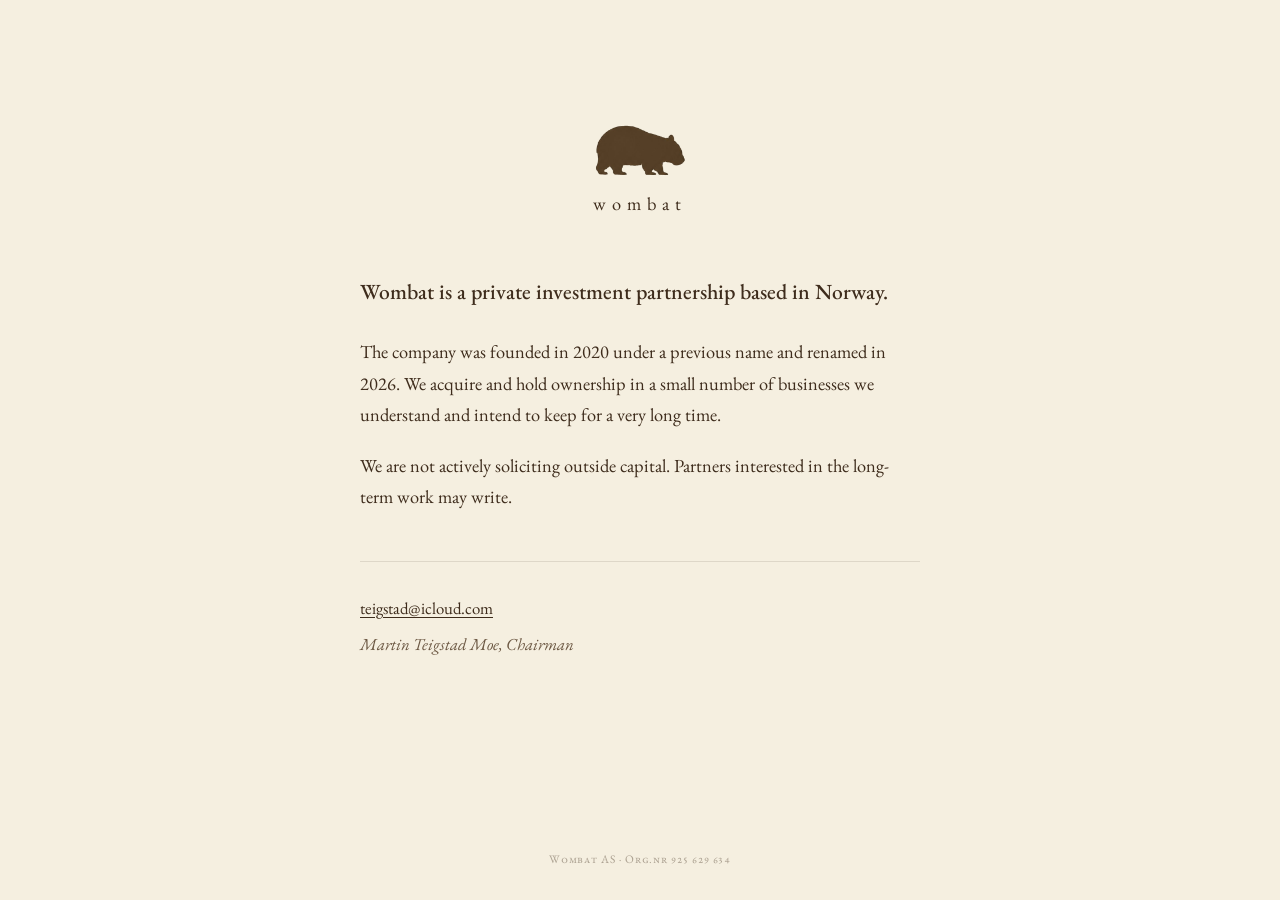
==== about.html @ dded4321 "Add files via upload" ====
<!DOCTYPE html>
<html lang="en">
<head>
  <meta charset="UTF-8">
  <meta name="viewport" content="width=device-width, initial-scale=1.0">
  <title>About — Wombat</title>
  <meta name="description" content="About Wombat, a private investment partnership based in Norway.">

  <meta property="og:title" content="About — Wombat">
  <meta property="og:description" content="About Wombat, a private investment partnership.">
  <meta property="og:image" content="wombat-logo.png">

  <link rel="icon" type="image/png" href="wombat-logo.png">
  <link rel="apple-touch-icon" href="wombat-logo.png">
  <link rel="stylesheet" href="style.css">
</head>
<body>
  <main>
    <header class="page-header">
      <a class="brand" href="index.html">
        <img class="mark-small" src="wombat-logo.png" alt="Wombat">
        <div class="wordmark">wombat</div>
      </a>
    </header>
    <div class="content">
      <p class="lead">Wombat is a private investment partnership based in Norway.</p>
      <p>The company was founded in 2020 under a previous name and renamed in 2026. We acquire and hold ownership in a small number of businesses we understand and intend to keep for a very long time.</p>
      <p>We are not actively soliciting outside capital. Partners interested in the long-term work may write.</p>
      <div class="contact-block">
        <p><a href="mailto:teigstad@icloud.com">teigstad@icloud.com</a></p>
        <p class="name">Martin Teigstad Moe, Chairman</p>
      </div>
    </div>
  </main>
  <footer>
    Wombat AS &middot; Org.nr 925&nbsp;629&nbsp;634
  </footer>
</body>
</html>
---- style.css ----
/* ===========================================================
   Wombat — site styles
   The wombat silhouette is now its own image, separate from
   the "wombat" wordmark which is real HTML text. Only the
   animal moves; the text stays still.
   =========================================================== */

@import url('https://fonts.googleapis.com/css2?family=EB+Garamond:ital,wght@0,400;0,500;1,400&display=swap');

:root {
  --cream: #F5EFE0;
  --brown: #3E2C1C;
  --brown-soft: #6b5742;
  --brown-faint: rgba(62, 44, 28, 0.4);
  --rule: rgba(62, 44, 28, 0.12);
}

* { box-sizing: border-box; margin: 0; padding: 0; }

html { background: #F5EFE0; }

body {
  background: #F5EFE0;
  color: var(--brown);
  font-family: 'EB Garamond', Garamond, 'Times New Roman', serif;
  font-weight: 400;
  font-size: 18px;
  line-height: 1.6;
  min-height: 100vh;
  display: flex;
  flex-direction: column;
  -webkit-font-smoothing: antialiased;
  -moz-osx-font-smoothing: grayscale;
  overflow-x: hidden;
}

main {
  flex: 1;
  display: flex;
  flex-direction: column;
  align-items: center;
  justify-content: center;
  padding: 4rem 2rem;
  max-width: 760px;
  margin: 0 auto;
  width: 100%;
}

/* ============== HOME PAGE ============== */

.home {
  text-align: center;
  margin-top: -2rem;
}

.logo-block {
  display: flex;
  flex-direction: column;
  align-items: center;
}

#wombat-mark {
  display: block;
  width: 38vw;
  max-width: 460px;
  min-width: 280px;
  height: auto;
  cursor: default;
  transform: translateX(0) translateY(0) scale(1);
  transition: transform 0.4s cubic-bezier(0.34, 1.56, 0.64, 1);
}

#wombat-mark:hover {
  transform: scale(1.05) translateY(-5px) !important;
}

.wordmark-text {
  font-family: 'EB Garamond', Garamond, serif;
  font-size: clamp(2rem, 5vw, 3.2rem);
  letter-spacing: 0.32em;
  text-transform: lowercase;
  color: var(--brown);
  margin-top: 0.6rem;
  font-weight: 400;
  /* Stays still — only the animal moves above */
}

@media (prefers-reduced-motion: reduce) {
  #wombat-mark { transform: none !important; }
}

/* ============== NAVIGATION ============== */

nav.primary {
  margin-top: 5rem;
  display: flex;
  gap: 3.5rem;
  justify-content: center;
  flex-wrap: wrap;
}

nav.primary a {
  color: var(--brown);
  text-decoration: none;
  font-size: 1.25rem;
  letter-spacing: 0.03em;
  position: relative;
  transition: opacity 0.3s ease;
  font-style: italic;
}

nav.primary a::after {
  content: "";
  position: absolute;
  left: 0;
  right: 0;
  bottom: -4px;
  height: 1px;
  background: currentColor;
  transform: scaleX(0);
  transform-origin: center;
  transition: transform 0.4s cubic-bezier(0.65, 0, 0.35, 1);
}

nav.primary a:hover::after {
  transform: scaleX(1);
}

/* ============== INNER PAGES ============== */

.page-header {
  margin-bottom: 3.5rem;
  text-align: center;
}

.page-header a.brand {
  text-decoration: none;
  color: var(--brown);
  display: inline-flex;
  flex-direction: column;
  align-items: center;
}

.page-header img.mark-small {
  width: 100px;
  height: auto;
  display: block;
  margin-bottom: 0.5rem;
  transition: transform 0.5s cubic-bezier(0.34, 1.56, 0.64, 1);
}

.page-header a.brand:hover img.mark-small {
  transform: translateY(-3px);
}

.page-header .wordmark {
  font-size: 1.15rem;
  letter-spacing: 0.32em;
  text-transform: lowercase;
}

.content {
  max-width: 560px;
  margin: 0 auto;
  text-align: left;
}

.content p {
  margin-bottom: 1.25rem;
  font-size: 1.15rem;
  line-height: 1.7;
}

.content p.lead {
  font-size: 1.35rem;
  line-height: 1.55;
  margin-bottom: 1.75rem;
  font-weight: 500;
}

.content a {
  color: var(--brown);
  text-decoration: underline;
  text-decoration-thickness: 1px;
  text-underline-offset: 3px;
  transition: opacity 0.3s ease;
}

.content a:hover {
  opacity: 0.55;
}

.content .contact-block {
  margin-top: 3rem;
  padding-top: 2rem;
  border-top: 1px solid var(--rule);
}

.content .contact-block p {
  margin-bottom: 0.4rem;
  font-size: 1.05rem;
}

.content .contact-block .name {
  font-style: italic;
  color: var(--brown-soft);
  margin-top: 0.5rem;
}

/* ============== WOMBATS PHOTOS ============== */

.photos {
  display: grid;
  grid-template-columns: 1fr;
  gap: 3.5rem;
  width: 100%;
  max-width: 640px;
  margin: 0 auto;
}

.photo { text-align: center; }

.photo .placeholder {
  width: 100%;
  aspect-ratio: 4 / 3;
  background: rgba(62, 44, 28, 0.04);
  border: 1px solid var(--rule);
  display: flex;
  align-items: center;
  justify-content: center;
  color: var(--brown-soft);
  font-style: italic;
  font-size: 0.95rem;
}

.photo img { width: 100%; height: auto; display: block; }

.photo .caption {
  margin-top: 0.75rem;
  font-size: 0.9rem;
  font-style: italic;
  color: var(--brown-soft);
}

/* ============== 404 ============== */

.notfound { text-align: center; }

.notfound .mark-medium {
  width: 160px;
  margin: 0 auto 2rem;
  opacity: 0.85;
}

.notfound h1 {
  font-weight: 400;
  font-size: 1.4rem;
  letter-spacing: 0.04em;
  margin-bottom: 1rem;
  font-style: italic;
}

.notfound p {
  color: var(--brown-soft);
  margin-bottom: 2rem;
  font-size: 1.05rem;
}

.notfound a.return {
  color: var(--brown);
  text-decoration: none;
  font-size: 1rem;
  letter-spacing: 0.04em;
  border-bottom: 1px solid var(--brown);
  padding-bottom: 2px;
  transition: opacity 0.3s ease;
}

.notfound a.return:hover { opacity: 0.55; }

/* ============== FOOTER ============== */

footer {
  text-align: center;
  padding: 4rem 2rem 2rem;
  font-size: 0.72rem;
  letter-spacing: 0.08em;
  color: var(--brown-faint);
  font-variant: small-caps;
}

/* ============== RESPONSIVE ============== */

@media (max-width: 600px) {
  body { font-size: 17px; }
  main { padding: 3rem 1.5rem; }
  #wombat-mark { width: 60vw; min-width: 0; }
  nav.primary { gap: 1.5rem; margin-top: 3.5rem; }
  nav.primary a { font-size: 1.1rem; }
  .content p { font-size: 1.1rem; }
  .content p.lead { font-size: 1.25rem; }
}
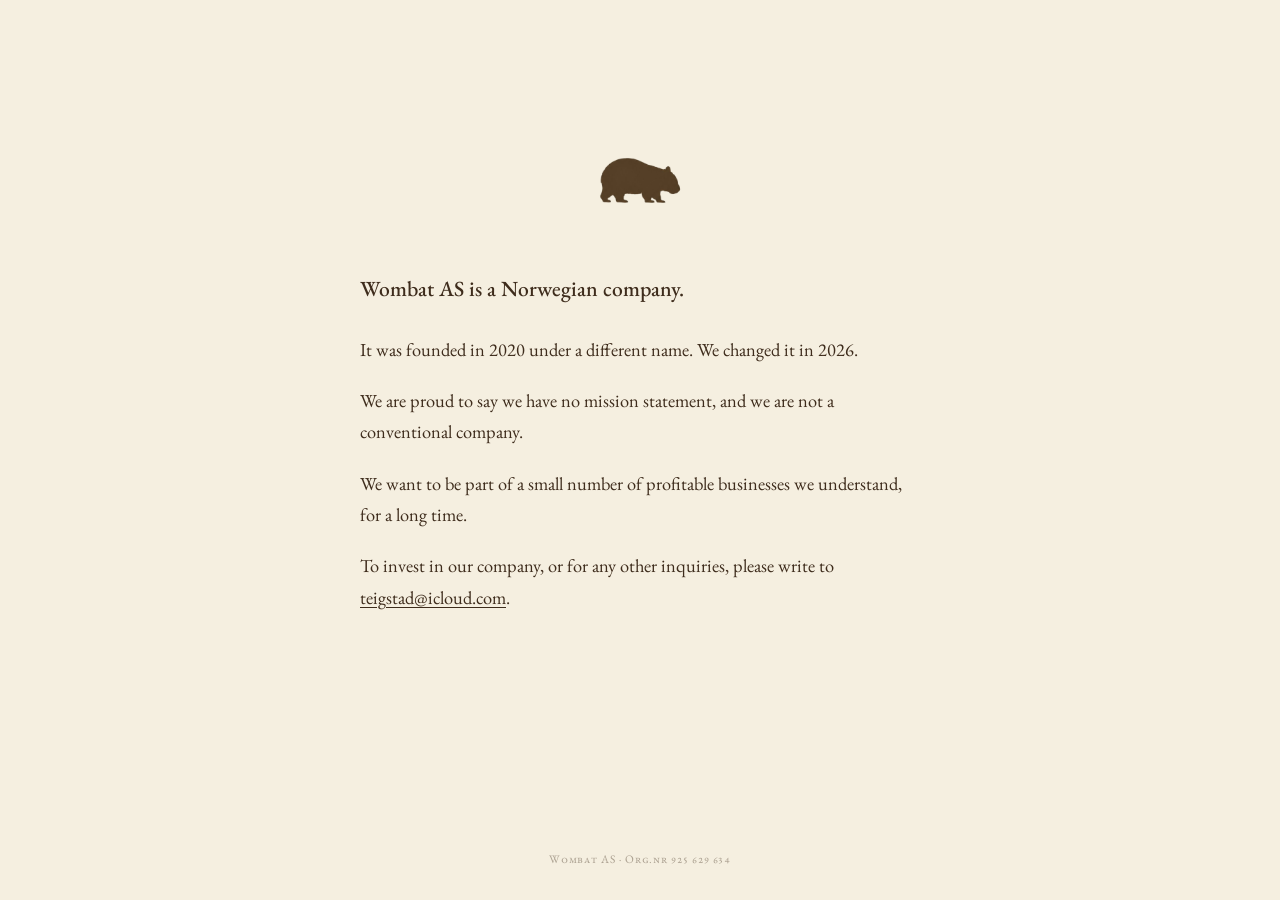
==== commit f367ad89: "Add files via upload" ====
--- a/about.html
+++ b/about.html
@@ -4,10 +4,10 @@
   <meta charset="UTF-8">
   <meta name="viewport" content="width=device-width, initial-scale=1.0">
   <title>About — Wombat</title>
-  <meta name="description" content="About Wombat, a private investment partnership based in Norway.">
+  <meta name="description" content="Wombat AS is a Norwegian company.">
 
   <meta property="og:title" content="About — Wombat">
-  <meta property="og:description" content="About Wombat, a private investment partnership.">
+  <meta property="og:description" content="Wombat AS is a Norwegian company.">
   <meta property="og:image" content="wombat-logo.png">
 
   <link rel="icon" type="image/png" href="wombat-logo.png">
@@ -19,17 +19,14 @@
     <header class="page-header">
       <a class="brand" href="index.html">
         <img class="mark-small" src="wombat-logo.png" alt="Wombat">
-        <div class="wordmark">wombat</div>
       </a>
     </header>
     <div class="content">
-      <p class="lead">Wombat is a private investment partnership based in Norway.</p>
-      <p>The company was founded in 2020 under a previous name and renamed in 2026. We acquire and hold ownership in a small number of businesses we understand and intend to keep for a very long time.</p>
-      <p>We are not actively soliciting outside capital. Partners interested in the long-term work may write.</p>
-      <div class="contact-block">
-        <p><a href="mailto:teigstad@icloud.com">teigstad@icloud.com</a></p>
-        <p class="name">Martin Teigstad Moe, Chairman</p>
-      </div>
+      <p class="lead">Wombat AS is a Norwegian company.</p>
+      <p>It was founded in 2020 under a different name. We changed it in 2026.</p>
+      <p>We are proud to say we have no mission statement, and we are not a conventional company.</p>
+      <p>We want to be part of a small number of profitable businesses we understand, for a long time.</p>
+      <p>To invest in our company, or for any other inquiries, please write to <a href="mailto:teigstad@icloud.com">teigstad@icloud.com</a>.</p>
     </div>
   </main>
   <footer>
--- a/style.css
+++ b/style.css
@@ -1,8 +1,5 @@
 /* ===========================================================
    Wombat — site styles
-   The wombat silhouette is now its own image, separate from
-   the "wombat" wordmark which is real HTML text. Only the
-   animal moves; the text stays still.
    =========================================================== */
 
 @import url('https://fonts.googleapis.com/css2?family=EB+Garamond:ital,wght@0,400;0,500;1,400&display=swap');
@@ -40,7 +37,7 @@
   flex-direction: column;
   align-items: center;
   justify-content: center;
-  padding: 4rem 2rem;
+  padding: 6rem 2rem;
   max-width: 760px;
   margin: 0 auto;
   width: 100%;
@@ -48,39 +45,51 @@
 
 /* ============== HOME PAGE ============== */
 
+/* On the home page the layout pushes the logo toward the top
+   third and the nav links toward the bottom, with empty space
+   between. */
+main.home {
+  justify-content: space-between;
+  padding-top: 10vh;
+  padding-bottom: 2rem;
+}
+
 .home {
   text-align: center;
-  margin-top: -2rem;
 }
 
 .logo-block {
   display: flex;
   flex-direction: column;
   align-items: center;
+  gap: 0.5rem;
 }
 
 #wombat-mark {
   display: block;
-  width: 38vw;
-  max-width: 460px;
-  min-width: 280px;
+  width: 19vw;
+  max-width: 240px;
+  min-width: 170px;
   height: auto;
   cursor: default;
-  transform: translateX(0) translateY(0) scale(1);
+  transform: translateY(0) scale(1) rotate(0deg);
+  transform-origin: center bottom;
   transition: transform 0.4s cubic-bezier(0.34, 1.56, 0.64, 1);
+  /* Crisper rendering */
+  image-rendering: -webkit-optimize-contrast;
+  image-rendering: crisp-edges;
 }
 
 #wombat-mark:hover {
-  transform: scale(1.05) translateY(-5px) !important;
+  transform: scale(1.06) translateY(-6px) !important;
 }
 
 .wordmark-text {
   font-family: 'EB Garamond', Garamond, serif;
-  font-size: clamp(2rem, 5vw, 3.2rem);
+  font-size: clamp(1.9rem, 4.75vw, 3.1rem);
   letter-spacing: 0.32em;
   text-transform: lowercase;
   color: var(--brown);
-  margin-top: 0.6rem;
   font-weight: 400;
   /* Stays still — only the animal moves above */
 }
@@ -92,7 +101,6 @@
 /* ============== NAVIGATION ============== */
 
 nav.primary {
-  margin-top: 5rem;
   display: flex;
   gap: 3.5rem;
   justify-content: center;
@@ -102,11 +110,10 @@
 nav.primary a {
   color: var(--brown);
   text-decoration: none;
-  font-size: 1.25rem;
+  font-size: 1.38rem;
   letter-spacing: 0.03em;
   position: relative;
   transition: opacity 0.3s ease;
-  font-style: italic;
 }
 
 nav.primary a::after {
@@ -142,11 +149,11 @@
 }
 
 .page-header img.mark-small {
-  width: 100px;
+  width: 90px;
   height: auto;
   display: block;
-  margin-bottom: 0.5rem;
   transition: transform 0.5s cubic-bezier(0.34, 1.56, 0.64, 1);
+  image-rendering: -webkit-optimize-contrast;
 }
 
 .page-header a.brand:hover img.mark-small {
@@ -212,9 +219,9 @@
 .photos {
   display: grid;
   grid-template-columns: 1fr;
-  gap: 3.5rem;
+  gap: 4rem;
   width: 100%;
-  max-width: 640px;
+  max-width: 720px;
   margin: 0 auto;
 }
 
@@ -233,13 +240,30 @@
   font-size: 0.95rem;
 }
 
-.photo img { width: 100%; height: auto; display: block; }
+.photo img {
+  width: 100%;
+  height: auto;
+  display: block;
+}
 
 .photo .caption {
-  margin-top: 0.75rem;
+  margin-top: 1rem;
   font-size: 0.9rem;
   font-style: italic;
   color: var(--brown-soft);
+  letter-spacing: 0.02em;
+}
+
+.photo .caption a {
+  color: var(--brown-soft);
+  text-decoration: none;
+  border-bottom: 1px solid rgba(107, 87, 66, 0.3);
+  transition: border-color 0.3s ease, color 0.3s ease;
+}
+
+.photo .caption a:hover {
+  color: var(--brown);
+  border-bottom-color: var(--brown);
 }
 
 /* ============== 404 ============== */
@@ -247,9 +271,10 @@
 .notfound { text-align: center; }
 
 .notfound .mark-medium {
-  width: 160px;
+  width: 140px;
   margin: 0 auto 2rem;
   opacity: 0.85;
+  image-rendering: -webkit-optimize-contrast;
 }
 
 .notfound h1 {
@@ -293,10 +318,11 @@
 
 @media (max-width: 600px) {
   body { font-size: 17px; }
-  main { padding: 3rem 1.5rem; }
-  #wombat-mark { width: 60vw; min-width: 0; }
-  nav.primary { gap: 1.5rem; margin-top: 3.5rem; }
-  nav.primary a { font-size: 1.1rem; }
+  main { padding: 4rem 1.5rem; }
+  main.home { padding-top: 6vh; padding-bottom: 3rem; }
+  #wombat-mark { width: 36vw; min-width: 144px; }
+  nav.primary { gap: 1.5rem; }
+  nav.primary a { font-size: 1.15rem; }
   .content p { font-size: 1.1rem; }
   .content p.lead { font-size: 1.25rem; }
 }
